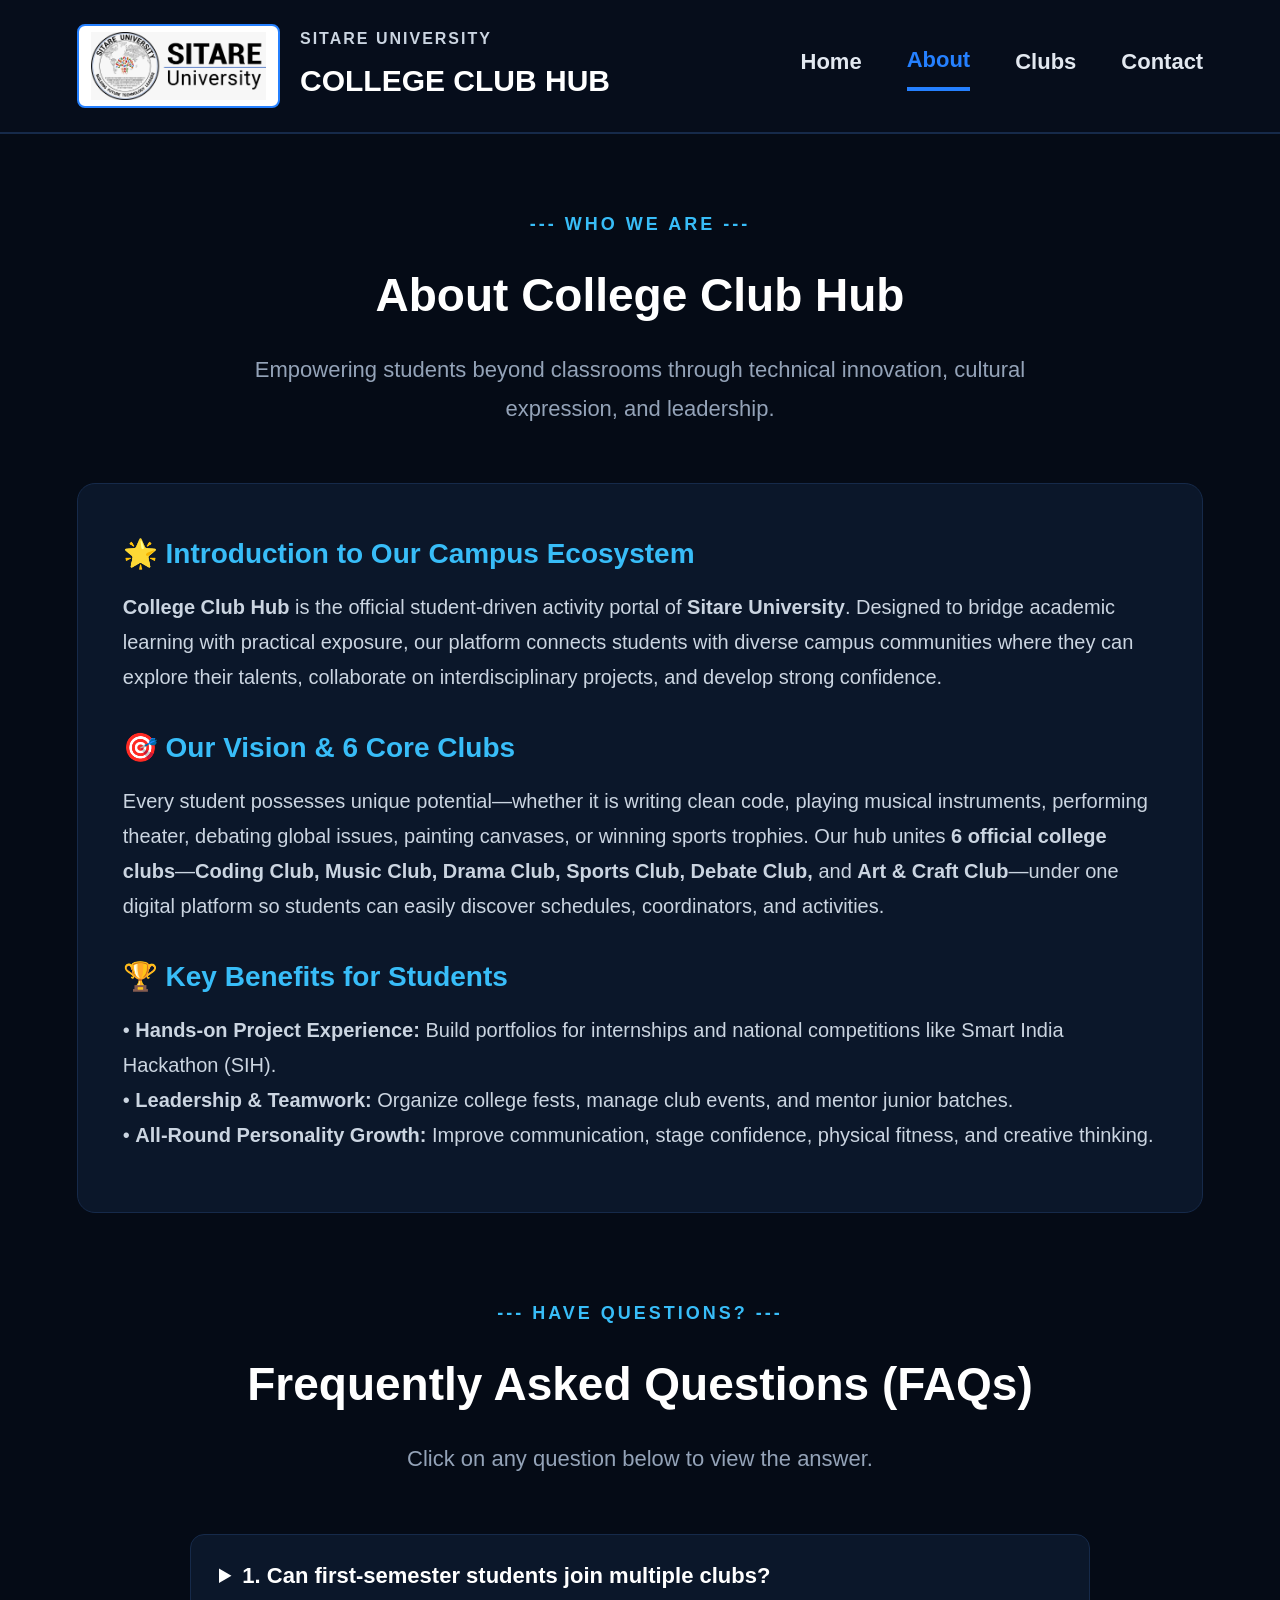
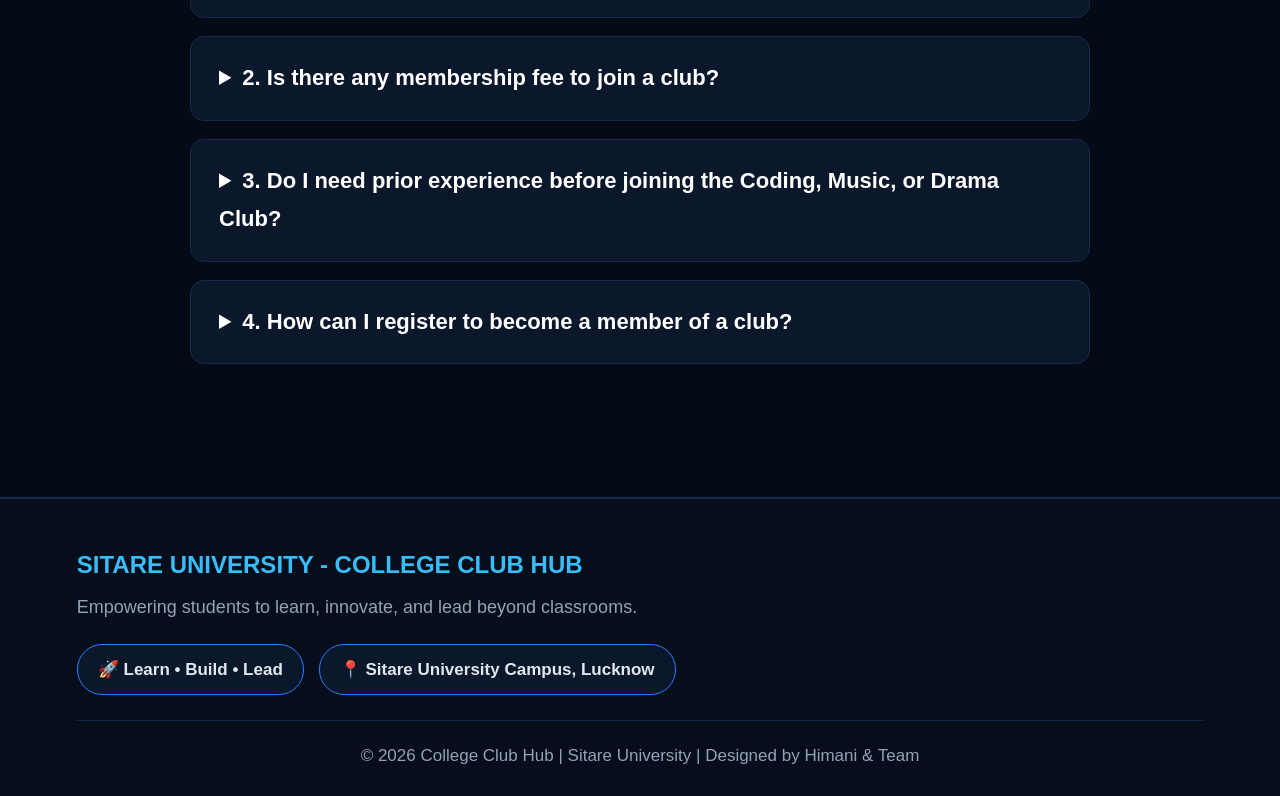
==== about.html @ b82e16e2 "Created seperate about.html,enlarged logo and hero banner, and updated footer" ====
<!DOCTYPE html>
<html lang="en">
<head>
    <!-- Defines character encoding and responsive viewport scaling -->
    <meta charset="UTF-8">
    <meta name="viewport" content="width=device-width, initial-scale=1.0">
    <title>About Us - College Club Hub</title>
    <!-- Links the external CSS stylesheet -->
    <link rel="stylesheet" href="style.css">
</head>
<body>

    <!-- Header Section -->
    <header>
        <div class="logo-box">
            <img src="logo.jpeg" alt="College Logo" class="logo">
            <div>
                <p class="college-name">SITARE UNIVERSITY</p>
                <h2 class="hub-title">COLLEGE CLUB HUB</h2>
            </div>
        </div>

        <!-- Navigation Bar: 'About' is placed before 'Clubs' -->
        <nav>
            <a href="index.html">Home</a>
            <a href="about.html" class="active">About</a>
            <a href="club.html">Clubs</a>
            <a href="Contact.html">Contact</a>
        </nav>
    </header>

    <!-- About Section: Detailed introduction, vision, and benefits of the college club platform -->
    <section class="container">
        <p class="small-title">--- WHO WE ARE ---</p>
        <h2 class="section-heading">About College Club Hub</h2>
        <p class="section-sub">Empowering students beyond classrooms through technical innovation, cultural expression, and leadership.</p>

        <div class="info-box">
            <h3>🌟 Introduction to Our Campus Ecosystem</h3>
            <p>
                <strong>College Club Hub</strong> is the official student-driven activity portal of <strong>Sitare University</strong>. Designed to bridge academic learning with practical exposure, our platform connects students with diverse campus communities where they can explore their talents, collaborate on interdisciplinary projects, and develop strong confidence.
            </p>

            <h3>🎯 Our Vision &amp; 6 Core Clubs</h3>
            <p>
                Every student possesses unique potential—whether it is writing clean code, playing musical instruments, performing theater, debating global issues, painting canvases, or winning sports trophies. Our hub unites <strong>6 official college clubs</strong>—<strong>Coding Club, Music Club, Drama Club, Sports Club, Debate Club,</strong> and <strong>Art &amp; Craft Club</strong>—under one digital platform so students can easily discover schedules, coordinators, and activities.
            </p>

            <h3>🏆 Key Benefits for Students</h3>
            <p>
                • <strong>Hands-on Project Experience:</strong> Build portfolios for internships and national competitions like Smart India Hackathon (SIH).<br>
                • <strong>Leadership &amp; Teamwork:</strong> Organize college fests, manage club events, and mentor junior batches.<br>
                • <strong>All-Round Personality Growth:</strong> Improve communication, stage confidence, physical fitness, and creative thinking.
            </p>
        </div>
    </section>

    <!-- FAQ Section: Uses HTML5 <details> and <summary> tags to create expandable accordions without JavaScript -->
    <section class="container" style="padding-top: 10px;">
        <p class="small-title">--- HAVE QUESTIONS? ---</p>
        <h2 class="section-heading">Frequently Asked Questions (FAQs)</h2>
        <p class="section-sub">Click on any question below to view the answer.</p>

        <div class="faq-container">
            <details class="faq-item">
                <summary>1. Can first-semester students join multiple clubs?</summary>
                <p>Yes! Every student is encouraged to join up to 2 or 3 clubs based on their interests in coding, arts, music, debate, or sports so they can explore both technical and cultural activities.</p>
            </details>

            <details class="faq-item">
                <summary>2. Is there any membership fee to join a club?</summary>
                <p>No, joining any official club at Sitare University is 100% free for all enrolled students. All equipment, lab access, and mentorship are provided by the college.</p>
            </details>

            <details class="faq-item">
                <summary>3. Do I need prior experience before joining the Coding, Music, or Drama Club?</summary>
                <p>Not at all! Our clubs are beginner-friendly. Seniors and club coordinators conduct regular introductory workshops and training sessions from scratch.</p>
            </details>

            <details class="faq-item">
                <summary>4. How can I register to become a member of a club?</summary>
                <p>Simply go to the <strong>Contact</strong> page, fill out the "Join a Club" Student Registration Form at the bottom, or reach out directly to the respective club coordinator during weekly meeting hours.</p>
            </details>
        </div>
    </section>

    <!-- Footer Section -->
    <footer>
        <div class="footer-content">
            <div>
                <h3>SITARE UNIVERSITY - COLLEGE CLUB HUB</h3>
                <p>Empowering students to learn, innovate, and lead beyond classrooms.</p>
            </div>
            <div class="footer-highlights">
                <span class="footer-pill">🚀 Learn • Build • Lead</span>
                <span class="footer-pill">📍 Sitare University Campus, Lucknow</span>
            </div>
        </div>
        <p class="copyright">© 2026 College Club Hub | Sitare University | Designed by Himani &amp; Team</p>
    </footer>

</body>
</html>
---- style.css ----
/* Universal Selector (*): Resets default browser margins/paddings and enables smooth scrolling */
* {
    margin: 0;
    padding: 0;
    box-sizing: border-box;
    font-family: 'Segoe UI', Arial, sans-serif;
    scroll-behavior: smooth;
}

/* Body Styling: Sets the dark navy background color, white text, and readable base font size */
body {
    background-color: #050b16;
    color: #ffffff;
    line-height: 1.75;
    font-size: 20px;
}

/* Header & Navigation Bar: Uses Flexbox (justify-content: space-between) and sticky positioning */
header {
    display: flex;
    justify-content: space-between;
    align-items: center;
    padding: 24px 6%;
    background-color: #060d1b;
    border-bottom: 2px solid #162a4a;
    position: sticky;
    top: 0;
    z-index: 100;
}

.logo-box {
    display: flex;
    align-items: center;
    gap: 20px;
}

/* Logo Styling: Slightly enlarged height (84px) in a clean rectangular shape */
.logo {
    height: 84px;
    width: auto;
    background-color: #ffffff;
    padding: 6px 12px;
    border-radius: 8px;
    border: 2px solid #2580ff;
}

.college-name {
    font-size: 16px;
    color: #cbd5e1;
    font-weight: bold;
    letter-spacing: 2px;
    margin-bottom: 2px;
}

.hub-title {
    font-size: 30px;
    color: #ffffff;
    font-weight: 800;
}

nav {
    display: flex;
    align-items: center;
    gap: 45px;
}

nav a {
    color: #e2e8f0;
    text-decoration: none;
    font-size: 22px;
    font-weight: 700;
    padding-bottom: 8px;
    transition: 0.2s;
}

/* Highlights the active or hovered navigation link with a blue underline */
nav a:hover, nav a.active {
    color: #2580ff;
    border-bottom: 4px solid #2580ff;
}

/* Announcement Ticker Bar Styling */
.announcement-bar {
    background-color: #0d2142;
    color: #38bdf8;
    padding: 12px 0;
    font-size: 18px;
    border-bottom: 1px solid #2580ff;
}

/* Hero Banner: Enlarged min-height (620px) so the background group photo looks grand and clear */
.hero-section {
    padding: 35px 5% 15px;
}

.hero-banner {
    background-image: linear-gradient(to right, rgba(4, 10, 22, 0.88) 0%, rgba(6, 15, 32, 0.45) 40%, rgba(6, 15, 32, 0.10) 100%), url('group.jpeg');
    background-size: cover;
    background-position: center 78%; /* Aligns background image to focus on the students and crop top trees */
    min-height: 620px;
    border-radius: 22px;
    border: 1px solid #1e3a6d;
    display: flex;
    align-items: center;
    padding: 75px 65px;
    box-shadow: 0 15px 40px rgba(0, 0, 0, 0.65);
}

.hero-text {
    max-width: 820px;
}

.small-title {
    color: #38bdf8;
    font-size: 18px;
    font-weight: 800;
    letter-spacing: 3px;
    margin-bottom: 14px;
}

.hero-text h1 {
    font-size: 64px;
    font-weight: 800;
    margin-bottom: 20px;
    line-height: 1.15;
    text-shadow: 0 4px 18px rgba(0, 0, 0, 0.85);
}

.hero-text h1 span {
    color: #2580ff;
}

.hero-desc {
    font-size: 23px;
    color: #f1f5f9;
    margin-bottom: 36px;
    max-width: 680px;
    text-shadow: 0 2px 10px rgba(0, 0, 0, 0.85);
}

/* Primary and Outline Buttons with hover elevation effects */
.btn {
    display: inline-block;
    background-color: #2580ff;
    color: #ffffff;
    padding: 16px 38px;
    border-radius: 35px;
    text-decoration: none;
    font-weight: bold;
    font-size: 20px;
    box-shadow: 0 6px 20px rgba(37, 128, 255, 0.45);
    transition: 0.3s;
}

.btn:hover {
    background-color: #1468e0;
    transform: translateY(-2px);
}

.outline-btn {
    display: inline-block;
    margin-top: 22px;
    background-color: transparent;
    color: #38bdf8;
    border: 2px solid #2580ff;
    padding: 12px 24px;
    border-radius: 10px;
    text-decoration: none;
    font-weight: bold;
    font-size: 18px;
    cursor: pointer;
    transition: 0.3s;
}

.outline-btn:hover {
    background-color: #2580ff;
    color: #ffffff;
}

/* Main Section Container & Responsive CSS Grid Layout */
.container {
    padding: 75px 6%;
    text-align: center;
}

.section-heading {
    font-size: 46px;
    font-weight: 800;
    margin-bottom: 16px;
}

.section-sub {
    color: #94a3b8;
    font-size: 22px;
    max-width: 850px;
    margin: 0 auto 55px;
}

/* CSS Grid: Automatically wraps cards into responsive columns with a minimum width of 360px */
.grid-box {
    display: grid;
    grid-template-columns: repeat(auto-fit, minmax(360px, 1fr));
    gap: 35px;
    text-align: left;
}

/* Card Component: Includes smooth upward hover animation (translateY) and border glow */
.card {
    background-color: #0b172a;
    border: 1px solid #162a4a;
    padding: 40px;
    border-radius: 18px;
    cursor: pointer;
    transition: 0.3s;
}

.card:hover {
    border-color: #2580ff;
    transform: translateY(-6px);
    box-shadow: 0 10px 30px rgba(37, 128, 255, 0.25);
}

.icon {
    font-size: 42px;
    margin-bottom: 18px;
}

.card h3 {
    font-size: 28px;
    font-weight: 700;
    margin-bottom: 14px;
    color: #ffffff;
}

.card p {
    color: #cbd5e1;
    font-size: 19px;
    margin-bottom: 12px;
}

.card-meta {
    margin-top: 16px;
    padding-top: 14px;
    border-top: 1px solid #162a4a;
    color: #38bdf8 !important;
    font-size: 17px !important;
}

.badge {
    display: inline-block;
    background-color: #112a46;
    color: #38bdf8;
    padding: 8px 16px;
    border-radius: 20px;
    font-size: 14px;
    font-weight: bold;
    letter-spacing: 1px;
    margin-bottom: 18px;
}

/* Info Box for About and Contact Office Details */
.info-box {
    background-color: #0b172a;
    border: 1px solid #162a4a;
    padding: 45px;
    border-radius: 18px;
    text-align: left;
    font-size: 20px;
}

.info-box h3 {
    color: #38bdf8;
    margin: 28px 0 12px;
    font-size: 28px;
}

.info-box h3:first-child {
    margin-top: 0;
}

.info-box p {
    color: #cbd5e1;
    margin-bottom: 14px;
}

/* FAQ Accordion Styling for HTML5 <details> and <summary> elements */
.faq-container {
    max-width: 900px;
    margin: 0 auto;
    text-align: left;
}

.faq-item {
    background-color: #0b172a;
    border: 1px solid #162a4a;
    border-radius: 14px;
    margin-bottom: 18px;
    padding: 22px 28px;
    transition: 0.3s;
}

.faq-item:hover {
    border-color: #2580ff;
}

.faq-item summary {
    font-size: 22px;
    font-weight: bold;
    color: #ffffff;
    cursor: pointer;
}

.faq-item p {
    margin-top: 14px;
    color: #cbd5e1;
    font-size: 19px;
    border-top: 1px solid #162a4a;
    padding-top: 14px;
}

/* Student Registration Form Styling */
.registration-form {
    max-width: 750px;
    margin: 0 auto;
    background-color: #0b172a;
    border: 2px solid #162a4a;
    padding: 45px;
    border-radius: 18px;
    text-align: left;
}

.form-group {
    margin-bottom: 24px;
}

.form-group label {
    display: block;
    font-size: 19px;
    font-weight: bold;
    margin-bottom: 8px;
    color: #38bdf8;
}

.form-group input,
.form-group select,
.form-group textarea {
    width: 100%;
    padding: 14px 18px;
    background-color: #050b16;
    border: 1px solid #23406e;
    border-radius: 10px;
    color: #ffffff;
    font-size: 18px;
}

.form-group input:focus,
.form-group select:focus,
.form-group textarea:focus {
    outline: none;
    border-color: #2580ff;
}

/* Coding Club Banner & Code Box Styling */
.coding-banner {
    display: flex;
    flex-wrap: wrap;
    gap: 40px;
    background-color: #0b172a;
    border: 2px solid #2580ff;
    padding: 50px;
    border-radius: 20px;
    text-align: left;
    align-items: center;
}

.coding-left {
    flex: 1 1 500px;
}

.coding-left h1 {
    font-size: 54px;
    font-weight: 800;
    margin: 15px 0;
}

.coding-left h1 span {
    color: #38bdf8;
}

.coding-left p {
    font-size: 20px;
    color: #cbd5e1;
}

.tags {
    margin: 28px 0;
}

.tags span {
    display: inline-block;
    background-color: #050b16;
    border: 1px solid #23406e;
    padding: 10px 18px;
    border-radius: 20px;
    font-size: 17px;
    margin: 6px 8px 6px 0;
    color: #e2e8f0;
}

.code-box {
    flex: 1 1 400px;
    background-color: #030712;
    border: 1px solid #1f2937;
    padding: 30px;
    border-radius: 14px;
    color: #34d399;
    font-family: monospace;
    font-size: 18px;
    overflow-x: auto;
}

.code-title {
    color: #9ca3af;
    margin-bottom: 15px;
    border-bottom: 1px solid #1f2937;
    padding-bottom: 10px;
    font-size: 17px;
}

/* Popup Modal Overlay: Fixed position covering the entire screen when triggered by JS */
.modal {
    display: none;
    position: fixed;
    top: 0;
    left: 0;
    width: 100%;
    height: 100%;
    background-color: rgba(0, 0, 0, 0.85);
    justify-content: center;
    align-items: center;
    padding: 25px;
    z-index: 200;
}

.modal-box {
    background-color: #0b172a;
    border: 2px solid #2580ff;
    padding: 45px;
    border-radius: 18px;
    max-width: 680px;
    width: 100%;
    text-align: left;
    position: relative;
}

.modal-box h2 {
    font-size: 36px;
    margin-bottom: 16px;
}

.modal-box p {
    font-size: 20px;
    color: #cbd5e1;
    margin-bottom: 18px;
}

.close-btn {
    position: absolute;
    top: 18px;
    right: 25px;
    font-size: 38px;
    cursor: pointer;
    color: #ffffff;
}

.schedule-box {
    background-color: #112a46;
    color: #38bdf8;
    padding: 14px 18px;
    border-radius: 10px;
    font-size: 18px;
    font-weight: bold;
    margin-bottom: 18px;
}

/* white-space: pre-line preserves line breaks (\n) sent from app.js strings */
.activity-box {
    background-color: #050b16;
    padding: 20px;
    border-left: 4px solid #38bdf8;
    margin: 18px 0 28px;
    color: #e2e8f0;
    font-size: 19px;
    white-space: pre-line;
}

/* Website Footer Styling with Attractive Highlight Badges instead of Duplicate Links */
footer {
    background-color: #060d1b;
    border-top: 2px solid #162a4a;
    padding: 45px 6% 25px;
    margin-top: 40px;
}

.footer-content {
    display: flex;
    justify-content: space-between;
    align-items: center;
    flex-wrap: wrap;
    gap: 20px;
    padding-bottom: 25px;
    border-bottom: 1px solid #162a4a;
}

.footer-content h3 {
    font-size: 24px;
    color: #38bdf8;
    margin-bottom: 6px;
}

.footer-content p {
    color: #94a3b8;
    font-size: 18px;
}

.footer-highlights {
    display: flex;
    flex-wrap: wrap;
    gap: 15px;
}

.footer-pill {
    background-color: #0b172a;
    border: 1px solid #2580ff;
    color: #e2e8f0;
    padding: 10px 20px;
    border-radius: 25px;
    font-size: 17px;
    font-weight: bold;
}

.copyright {
    text-align: center;
    padding-top: 20px;
    color: #94a3b8;
    font-size: 17px;
}
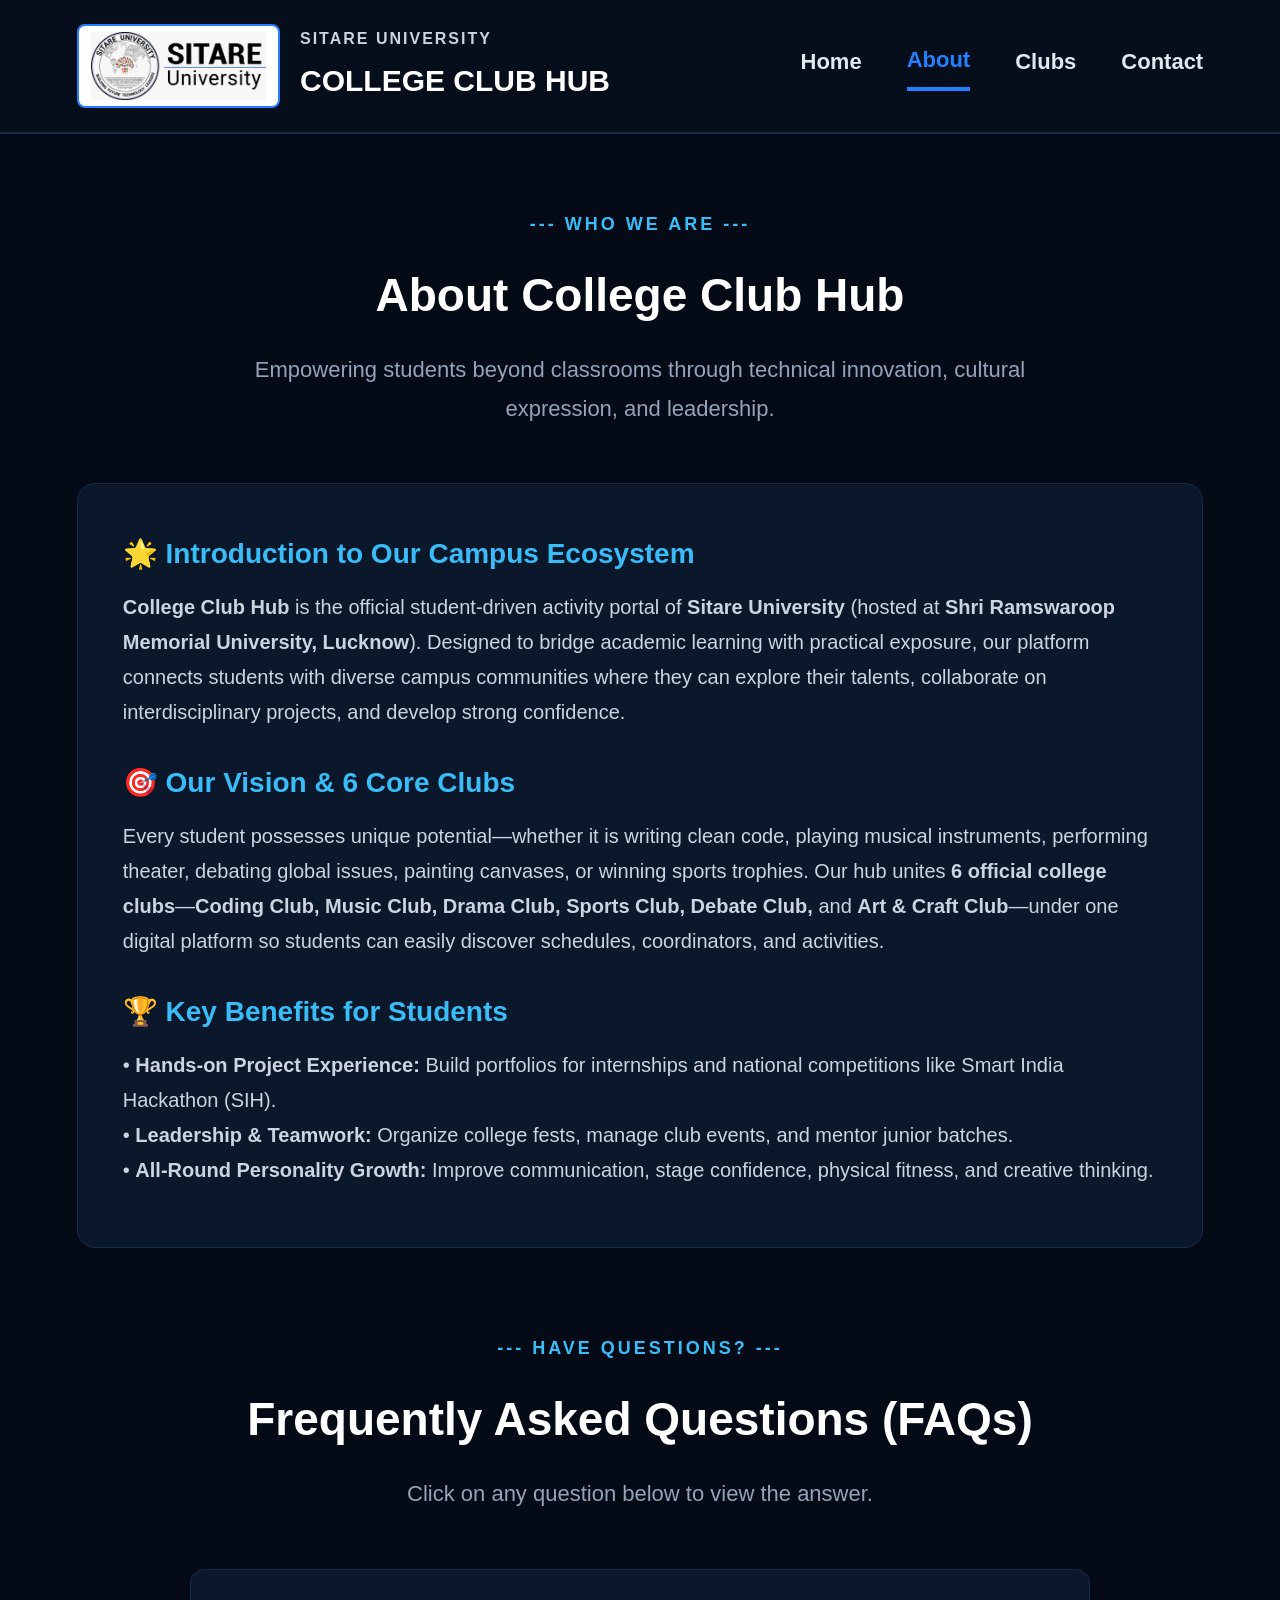
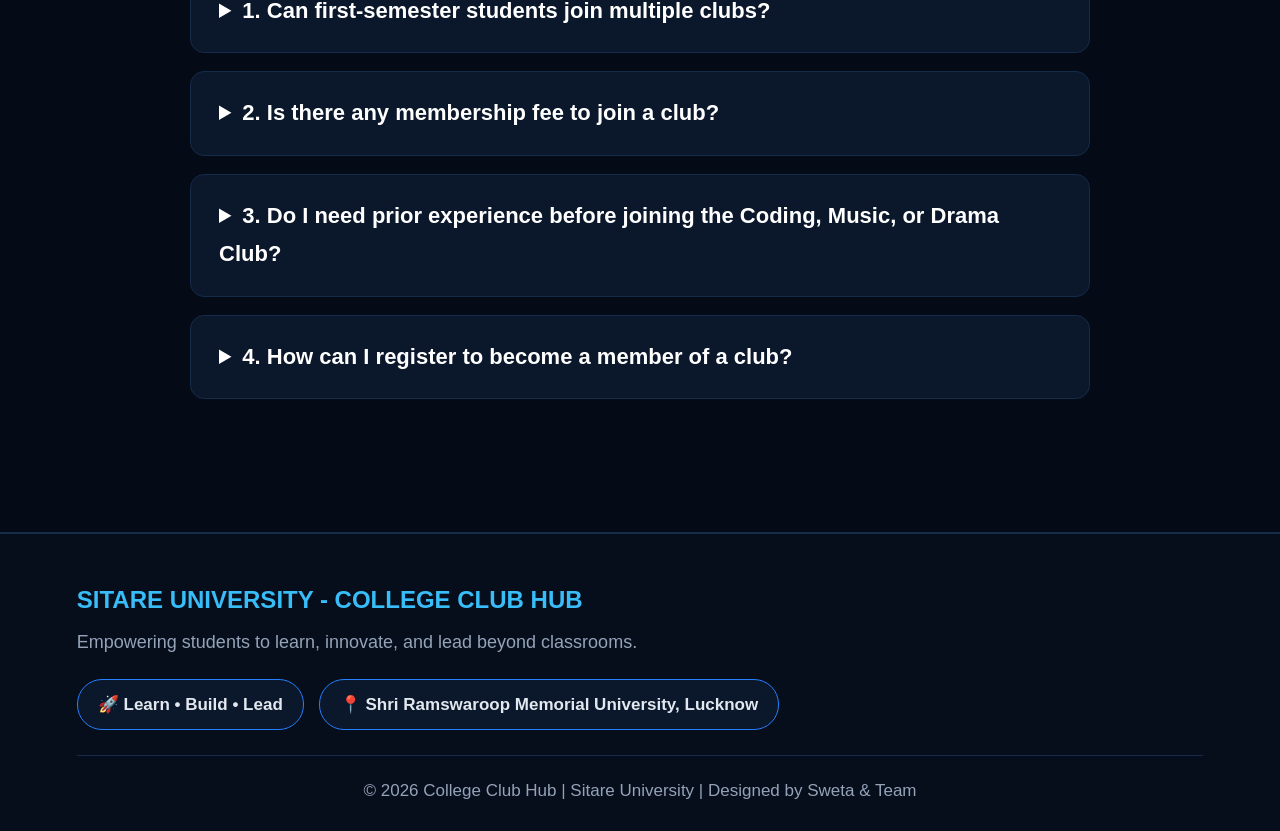
==== commit 4c011857: "Updated name to Sweta & Team and set trophy icon for events card" ====
--- a/about.html
+++ b/about.html
@@ -10,7 +10,7 @@
 </head>
 <body>
 
-    <!-- Header Section -->
+    <!-- Header Section: Uses Flexbox to align the college brand on the left and navigation links on the right -->
     <header>
         <div class="logo-box">
             <img src="logo.jpeg" alt="College Logo" class="logo">
@@ -20,7 +20,7 @@
             </div>
         </div>
 
-        <!-- Navigation Bar: 'About' is placed before 'Clubs' -->
+        <!-- Navigation Bar: Provides links to switch between different pages -->
         <nav>
             <a href="index.html">Home</a>
             <a href="about.html" class="active">About</a>
@@ -38,7 +38,7 @@
         <div class="info-box">
             <h3>🌟 Introduction to Our Campus Ecosystem</h3>
             <p>
-                <strong>College Club Hub</strong> is the official student-driven activity portal of <strong>Sitare University</strong>. Designed to bridge academic learning with practical exposure, our platform connects students with diverse campus communities where they can explore their talents, collaborate on interdisciplinary projects, and develop strong confidence.
+                <strong>College Club Hub</strong> is the official student-driven activity portal of <strong>Sitare University</strong> (hosted at <strong>Shri Ramswaroop Memorial University, Lucknow</strong>). Designed to bridge academic learning with practical exposure, our platform connects students with diverse campus communities where they can explore their talents, collaborate on interdisciplinary projects, and develop strong confidence.
             </p>
 
             <h3>🎯 Our Vision &amp; 6 Core Clubs</h3>
@@ -69,7 +69,7 @@
 
             <details class="faq-item">
                 <summary>2. Is there any membership fee to join a club?</summary>
-                <p>No, joining any official club at Sitare University is 100% free for all enrolled students. All equipment, lab access, and mentorship are provided by the college.</p>
+                <p>No, joining any official club is 100% free for all enrolled students. All equipment, lab access, and mentorship are provided by the college.</p>
             </details>
 
             <details class="faq-item">
@@ -84,7 +84,7 @@
         </div>
     </section>
 
-    <!-- Footer Section -->
+    <!-- Footer Section: Displays attractive campus motto badges and copyright information -->
     <footer>
         <div class="footer-content">
             <div>
@@ -93,10 +93,10 @@
             </div>
             <div class="footer-highlights">
                 <span class="footer-pill">🚀 Learn • Build • Lead</span>
-                <span class="footer-pill">📍 Sitare University Campus, Lucknow</span>
+                <span class="footer-pill">📍 Shri Ramswaroop Memorial University, Lucknow</span>
             </div>
         </div>
-        <p class="copyright">© 2026 College Club Hub | Sitare University | Designed by Himani &amp; Team</p>
+        <p class="copyright">© 2026 College Club Hub | Sitare University | Designed by Sweta &amp; Team</p>
     </footer>
 
 </body>
--- a/style.css
+++ b/style.css
@@ -494,7 +494,7 @@
     white-space: pre-line;
 }
 
-/* Website Footer Styling with Attractive Highlight Badges instead of Duplicate Links */
+/* Website Footer Styling with Attractive Highlight Badges */
 footer {
     background-color: #060d1b;
     border-top: 2px solid #162a4a;
